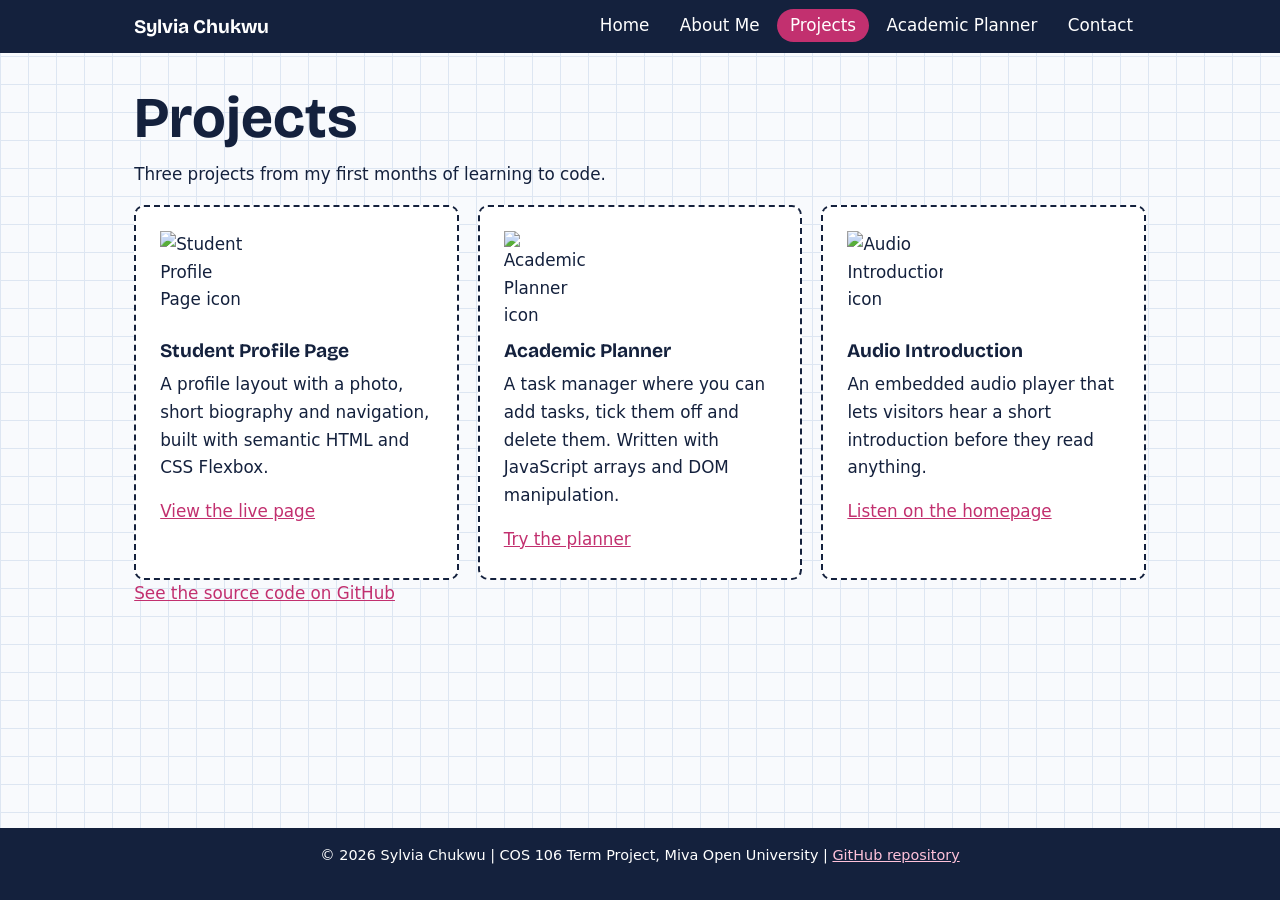
==== projects.html @ e4168076 "Add files via upload" ====
<!DOCTYPE html>
<html lang="en">
<head>
<meta charset="UTF-8">
<meta name="viewport" content="width=device-width, initial-scale=1">
<title>Projects | Sylvia Chukwu</title>
<meta name="description" content="Student portfolio and academic planner of Sylvia Chukwu, software engineering student at Miva Open University.">
<link rel="preconnect" href="https://fonts.googleapis.com">
<link href="https://fonts.googleapis.com/css2?family=Bricolage+Grotesque:wght@600;800&display=swap" rel="stylesheet">
<link rel="stylesheet" href="style.css">
</head>
<body>
<header><div class="bar">
<a class="logo" href="index.html">Sylvia Chukwu</a>
<button id="menuBtn" aria-controls="nav" aria-expanded="false">Menu</button>
<nav id="nav" aria-label="Main navigation"><ul><li><a href="index.html">Home</a></li><li><a href="about.html">About Me</a></li><li><a href="projects.html" class="active" aria-current="page">Projects</a></li><li><a href="planner.html">Academic Planner</a></li><li><a href="contacts.html">Contact</a></li></ul></nav>
</div></header>
<main>
<h1>Projects</h1><p>Three projects from my first months of learning to code.</p><section class="grid"><article class="stitch proj"><img src="images/project1.png" alt="Student Profile Page icon"><h3>Student Profile Page</h3><p>A profile layout with a photo, short biography and navigation, built with semantic HTML and CSS Flexbox.</p><a href="index.html">View the live page</a></article><article class="stitch proj"><img src="images/project2.png" alt="Academic Planner icon"><h3>Academic Planner</h3><p>A task manager where you can add tasks, tick them off and delete them. Written with JavaScript arrays and DOM manipulation.</p><a href="planner.html">Try the planner</a></article><article class="stitch proj"><img src="images/project3.png" alt="Audio Introduction icon"><h3>Audio Introduction</h3><p>An embedded audio player that lets visitors hear a short introduction before they read anything.</p><a href="index.html#intro">Listen on the homepage</a></article></section><p><a href="https://github.com/buchee26-hash/COS-106-Portfolio">See the source code on GitHub</a></p>
</main>
<footer><p>&copy; 2026 Sylvia Chukwu | COS 106 Term Project, Miva Open University | <a href="https://github.com/buchee26-hash/COS-106-Portfolio">GitHub repository</a></p></footer>
<script src="script.js"></script>
</body>
</html>
---- style.css ----
:root{--ink:#14213d;--paper:#f8fafd;--grid:#dde6f2;--pink:#c2306f;--soft:#fde7f0;--r:10px}
*{box-sizing:border-box;margin:0}
html{scroll-behavior:smooth}
body{font:1.05rem/1.65 system-ui,-apple-system,"Segoe UI",sans-serif;color:var(--ink);background:linear-gradient(var(--grid) 1px,transparent 1px) 0 0/28px 28px,linear-gradient(90deg,var(--grid) 1px,transparent 1px) 0 0/28px 28px,var(--paper);min-height:100vh;display:flex;flex-direction:column}
h1,h2,h3{font-family:"Bricolage Grotesque",system-ui,sans-serif;line-height:1.15;margin-bottom:.6rem}
h1{font-size:clamp(2.2rem,6vw,3.6rem)}h2{font-size:1.7rem}h3{font-size:1.2rem}
p,ul,ol{margin-bottom:1rem}ul,ol{padding-left:1.3rem}
a{color:var(--pink)}
:focus-visible{outline:3px solid var(--pink);outline-offset:2px}
header{background:var(--ink);color:#fff;position:sticky;top:0;z-index:5}
.bar{max-width:1050px;margin:auto;padding:.8rem 1.2rem;display:flex;justify-content:space-between;align-items:center;flex-wrap:wrap}
.logo{font:700 1.2rem "Bricolage Grotesque",sans-serif;color:#fff;text-decoration:none}
nav ul{display:flex;gap:.3rem;list-style:none;padding:0;margin:0}
nav a{color:#fff;text-decoration:none;padding:.4rem .8rem;border-radius:999px;transition:background .25s,color .25s}
nav a:hover{background:var(--soft);color:var(--ink)}
nav a.active{background:var(--pink)}
#menuBtn{display:none;background:none;border:2px solid #fff;color:#fff;border-radius:6px;padding:.3rem .7rem;font-size:1rem;cursor:pointer}
main{max-width:1050px;margin:auto;padding:2rem 1.2rem;flex:1;width:100%}
.stitch{background:#fff;border:2px dashed var(--ink);border-radius:var(--r);padding:1.5rem;margin-bottom:1.5rem}
.hero{display:grid;grid-template-columns:1fr 320px;gap:2rem;align-items:center}
.hero img{width:100%;border-radius:var(--r);border:2px dashed var(--pink);padding:6px;background:#fff;transition:transform .4s}
.hero img:hover{transform:rotate(-2deg) scale(1.02)}
.btn{display:inline-block;background:var(--pink);color:#fff;border:0;border-radius:999px;padding:.6rem 1.3rem;font:inherit;font-weight:600;text-decoration:none;cursor:pointer;transition:transform .2s,background .2s}
.btn:hover{background:var(--ink);transform:translateY(-2px)}
.grid{display:grid;grid-template-columns:repeat(auto-fit,minmax(260px,1fr));gap:1.2rem}
.grid .stitch{margin:0}
.proj img{width:96px;height:96px;display:block;margin-bottom:.8rem}
table{width:100%;border-collapse:collapse;margin-bottom:1rem;background:#fff}
th,td{border:1px solid var(--grid);padding:.6rem .8rem;text-align:left}
th{background:var(--ink);color:#fff}
.scroll{overflow-x:auto}
audio{width:100%;margin-top:.5rem}
form{display:grid;gap:.9rem}
label{font-weight:600;display:block;margin-bottom:.2rem}
input,textarea,select{width:100%;font:inherit;padding:.6rem;border:2px solid var(--ink);border-radius:8px;background:#fff}
input.bad,textarea.bad{border-color:#b00020;background:#fff5f6}
.err{color:#b00020;font-size:.9rem;min-height:1.1em}
.ok{background:#e6f6ec;border:2px solid #1b7f3b;border-radius:8px;padding:.8rem;margin-top:1rem}
.sr{position:absolute;left:-9999px}
.row{display:flex;gap:.6rem}.row input[type=text]{flex:1}.row input[type=date]{width:auto}
#taskList{list-style:none;padding:0}
#taskList li{display:flex;align-items:center;gap:.7rem;padding:.7rem;border-bottom:1px dashed var(--ink);animation:pop .3s}
#taskList li span{flex:1}
#taskList li.done span{text-decoration:line-through;opacity:.55}
#taskList small{display:block;opacity:.7}
#taskList input{width:auto}
.del{background:none;border:2px solid #b00020;color:#b00020;border-radius:6px;padding:.2rem .6rem;cursor:pointer}
.del:hover{background:#b00020;color:#fff}
@keyframes pop{from{opacity:0;transform:translateX(-12px)}to{opacity:1;transform:none}}
footer{background:var(--ink);color:#fff;text-align:center;padding:1rem;font-size:.9rem}
footer a{color:#ffc2da}
@media(max-width:760px){
.hero{grid-template-columns:1fr}.hero img{max-width:280px}
#menuBtn{display:block}
nav{width:100%;display:none}nav.open{display:block}
nav ul{flex-direction:column;padding-top:.6rem}
.sr{position:absolute;left:-9999px}
.row{flex-wrap:wrap}.row input[type=date]{width:100%}}
@media(prefers-reduced-motion:reduce){*{animation:none!important;transition:none!important}}
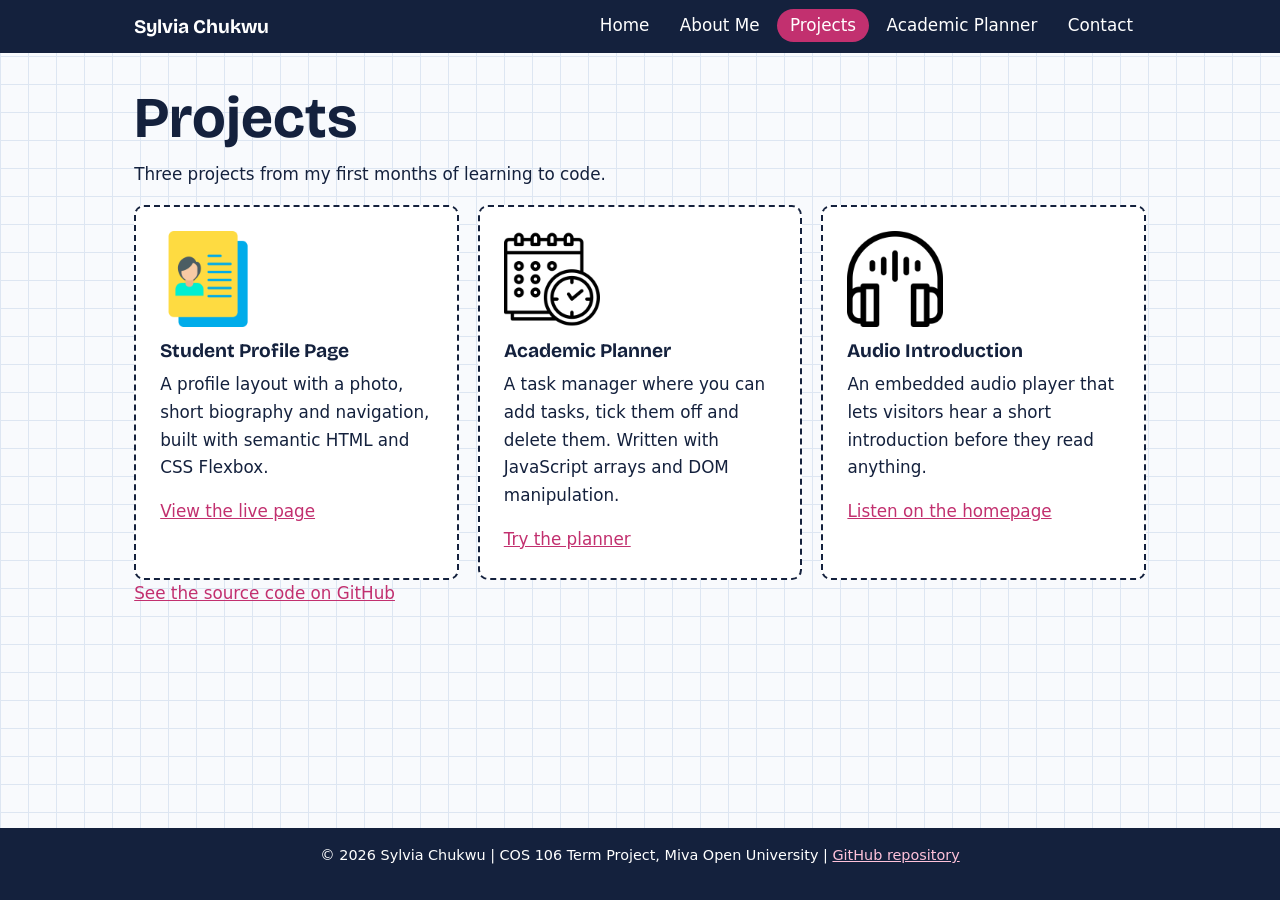
==== commit b09d9351: "Add files via upload" ====
--- a/projects.html
+++ b/projects.html
@@ -16,7 +16,7 @@
 <nav id="nav" aria-label="Main navigation"><ul><li><a href="index.html">Home</a></li><li><a href="about.html">About Me</a></li><li><a href="projects.html" class="active" aria-current="page">Projects</a></li><li><a href="planner.html">Academic Planner</a></li><li><a href="contacts.html">Contact</a></li></ul></nav>
 </div></header>
 <main>
-<h1>Projects</h1><p>Three projects from my first months of learning to code.</p><section class="grid"><article class="stitch proj"><img src="images/project1.png" alt="Student Profile Page icon"><h3>Student Profile Page</h3><p>A profile layout with a photo, short biography and navigation, built with semantic HTML and CSS Flexbox.</p><a href="index.html">View the live page</a></article><article class="stitch proj"><img src="images/project2.png" alt="Academic Planner icon"><h3>Academic Planner</h3><p>A task manager where you can add tasks, tick them off and delete them. Written with JavaScript arrays and DOM manipulation.</p><a href="planner.html">Try the planner</a></article><article class="stitch proj"><img src="images/project3.png" alt="Audio Introduction icon"><h3>Audio Introduction</h3><p>An embedded audio player that lets visitors hear a short introduction before they read anything.</p><a href="index.html#intro">Listen on the homepage</a></article></section><p><a href="https://github.com/buchee26-hash/COS-106-Portfolio">See the source code on GitHub</a></p>
+<h1>Projects</h1><p>Three projects from my first months of learning to code.</p><section class="grid"><article class="stitch proj"><img src="project1.png" alt="Student Profile Page icon"><h3>Student Profile Page</h3><p>A profile layout with a photo, short biography and navigation, built with semantic HTML and CSS Flexbox.</p><a href="index.html">View the live page</a></article><article class="stitch proj"><img src="project2.png" alt="Academic Planner icon"><h3>Academic Planner</h3><p>A task manager where you can add tasks, tick them off and delete them. Written with JavaScript arrays and DOM manipulation.</p><a href="planner.html">Try the planner</a></article><article class="stitch proj"><img src="project3.png" alt="Audio Introduction icon"><h3>Audio Introduction</h3><p>An embedded audio player that lets visitors hear a short introduction before they read anything.</p><a href="index.html#intro">Listen on the homepage</a></article></section><p><a href="https://github.com/buchee26-hash/COS-106-Portfolio">See the source code on GitHub</a></p>
 </main>
 <footer><p>&copy; 2026 Sylvia Chukwu | COS 106 Term Project, Miva Open University | <a href="https://github.com/buchee26-hash/COS-106-Portfolio">GitHub repository</a></p></footer>
 <script src="script.js"></script>
